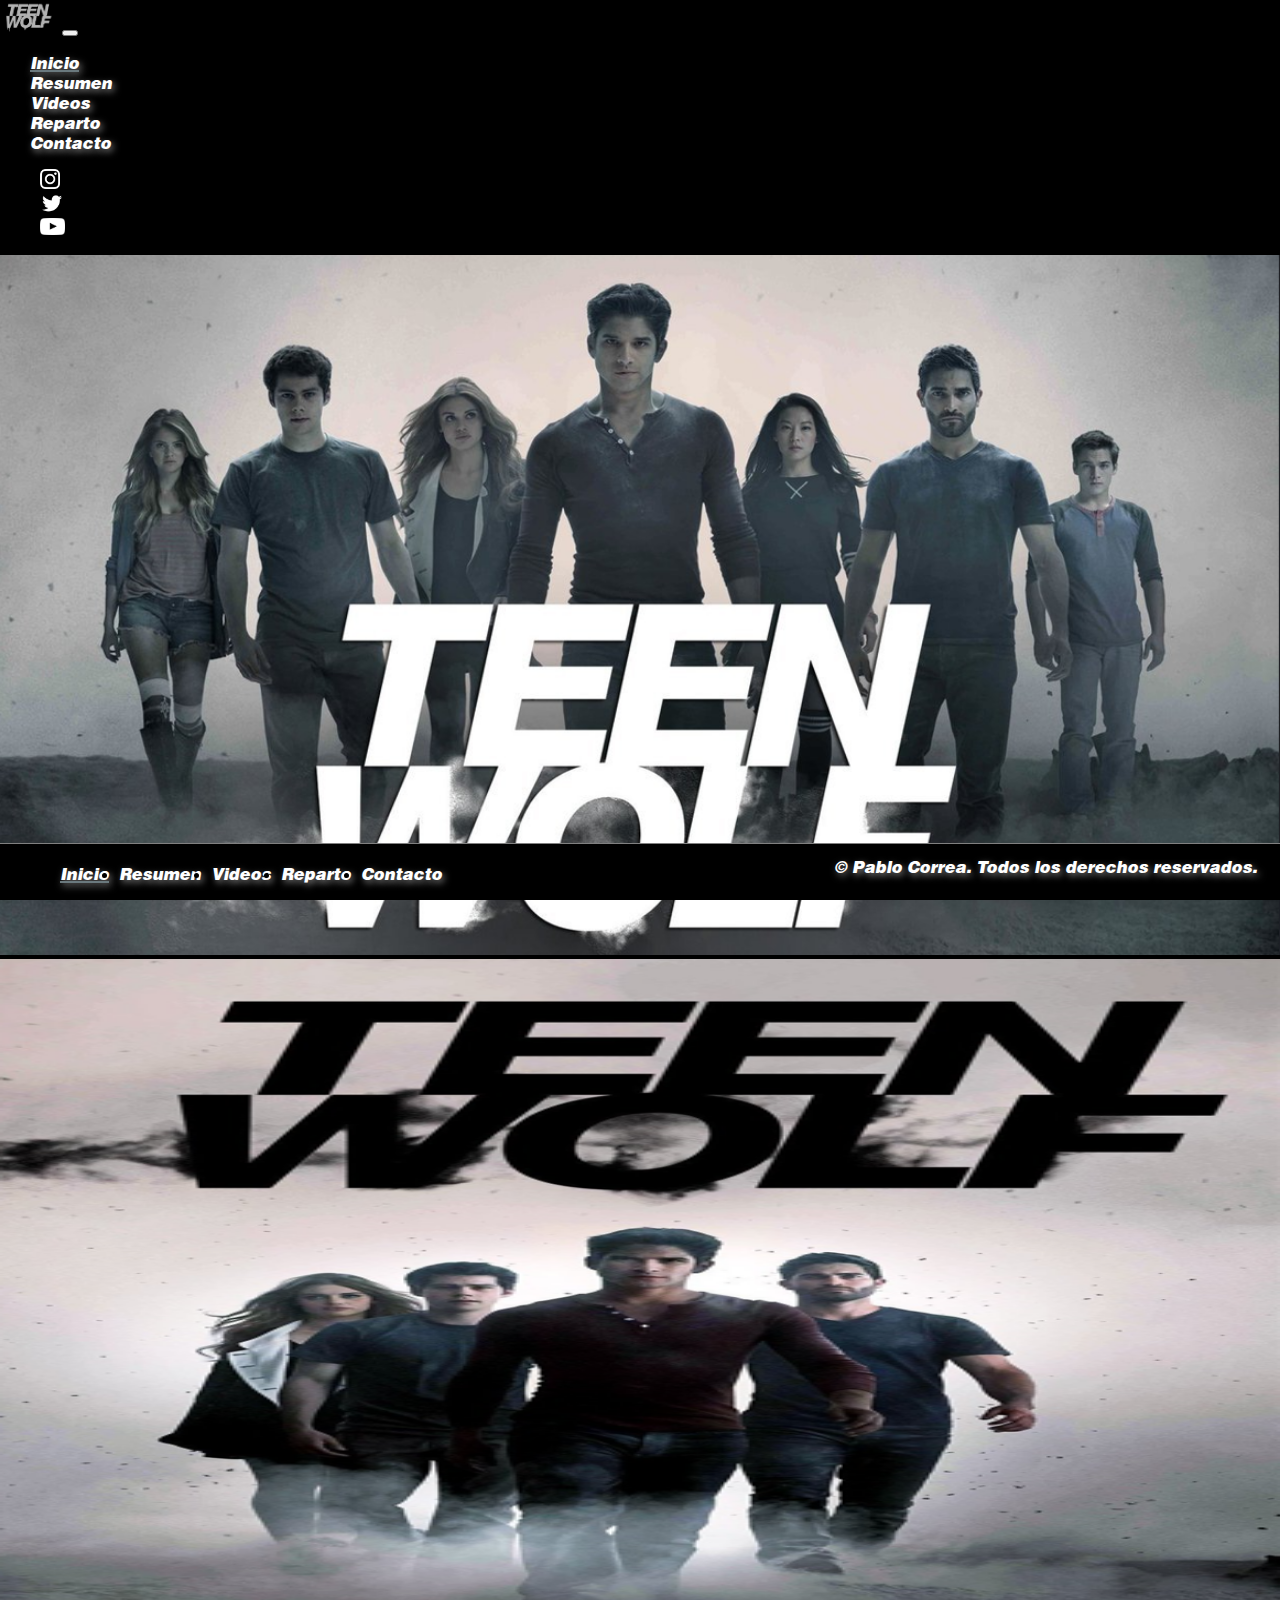
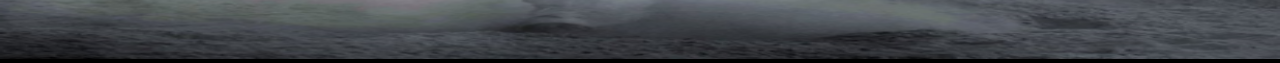
==== index.html @ 645fa4a5 "Arreglos en la imagen de index" ====
<!DOCTYPE html>
<html lang="es">
<head>
    <meta charset="UTF-8">
    <meta http-equiv="X-UA-Compatible" content="IE=edge">
    <meta name="viewport" content="width=device-width, initial-scale=1.0">
    <title>Teen Wolf | Página Oficial</title>
    <link rel="icon" type="image/png" href="./images/Teen-Wolf.png"/>
    <link href="https://cdn.jsdelivr.net/npm/bootstrap@5.3.0/dist/css/bootstrap.min.css" rel="stylesheet" integrity="sha384-9ndCyUaIbzAi2FUVXJi0CjmCapSmO7SnpJef0486qhLnuZ2cdeRhO02iuK6FUUVM" crossorigin="anonymous">
    <link rel="stylesheet" href="./styles/styles.css">
    <link rel="stylesheet" href="https://cdnjs.cloudflare.com/ajax/libs/animate.css/4.1.1/animate.min.css"/>
</head>
<body>

    <!-- Inicio del Navbar -->
    <header>
        <nav class="navbar navbar-expand-lg navbar-negro">
            <div class="container-fluid justify-content-between">
            <div class="d-flex navbar-hamburguesa">
                <a class="navbar-brand" href="#"><img class="logo-navbar" src="./images/logos/logonav.png" alt="logo con letras blancas de la serie Teen Wolf"></a>
                <button class="navbar-toggler" type="button" data-toggle="collapse" data-target=".dual-navbar">
                    <span class="navbar-toggler-icon"></span>
                </button>
            </div>
            
            <div class="collapse navbar-collapse dual-navbar d-lg-flex justify-content-lg-end">
                <ul class="navbar-nav flex-column flex-lg-row d-lg-flex navbar-espaciado">
                    <li class="nav-item me-3 me-lg-1">
                        <a class="nav-link texto-navbar nav-seleccionada" aria-current="page" href="#">Inicio</a>
                    </li>
                    <li class="nav-item me-3 me-lg-1">
                        <a class="nav-link texto-navbar" href="./secciones/resumen.html">Resumen</a>
                    </li>
                    <li class="nav-item me-3 me-lg-1">
                        <a class="nav-link texto-navbar" href="./secciones/videos.html">Videos</a>
                    </li>
                    <li class="nav-item me-3 me-lg-1">
                        <a class="nav-link texto-navbar" href="./secciones/reparto.html">Reparto</a>
                    </li>
                    <li class="nav-item me-3 me-lg-1">
                        <a class="nav-link texto-navbar" href="./secciones/contacto.html">Contacto</a>
                    </li>
                </ul>
            </div>
            
            <div class="collapse navbar-collapse dual-navbar d-lg-flex justify-content-lg-end">
                <ul style="margin-right: -7px;" class="navbar-nav just flex-row d-lg-flex">
                    <li class="nav-item me-3 me-lg-1">
                        <a target="_blank" class="nav-link red-social" href="https://www.instagram.com/teenwolf/"><img width="20px" height="20px" src="./images/logos/instagram.png" alt="Logo blanco de red social Instagram"></a>
                    </li>
                    <li style="margin-left: 2px;" class="nav-item me-3 me-lg-1">
                        <a target="_blank" class="nav-link red-social" href="https://twitter.com/MTVteenwolf"><img width="20px" height="20px" src="./images/logos/twitter.png" alt="Logo blanco de red social Twitter"></a>
                    </li>
                    <li class="nav-item me-3 me-lg-1">
                        <a target="_blank" class="nav-link red-social" href="https://www.youtube.com/@WolfWatch"><img class="logo-youtube" width="25px" height="17px" src="./images/logos/youtube.png" alt="Logo blanco de red social Youtube"></a>
                    </li>
                </ul>
            </div>  
            </div>
        </nav>
    </header>

    <main style="margin-bottom: -4px;">
        <section>
            <img class="banner-inicio d-none d-sm-flex" src="images/TeenWolfBanner.png" alt="Banner con actores principales de Teen Wolf" height="700px" width="100%">
            <img class="d-sm-none" src="images/TeenWolfBannerVertical.png" alt="Banner con actores principales de Teen Wolf" height="700px" width="100%">
        </section>
    </main>

    <footer>
        <nav class="footer-item">
            <ul class="navbar-nav flex-row d-none d-lg-flex">
                <li style="margin-left: 20px; margin-right: 10px;" class="nav-item">
                    <a class="nav-link texto-navbar nav-seleccionada" href="#">Inicio</a>
                </li>
                <li style="margin-right: 10px;" class="nav-item">
                    <a class="nav-link texto-navbar" href="./secciones/resumen.html">Resumen</a>
                </li>
                <li style="margin-right: 10px;" class="nav-item">
                    <a class="nav-link texto-navbar" href="./secciones/videos.html">Videos</a>
                </li>
                <li style="margin-right: 10px;" class="nav-item">
                    <a class="nav-link texto-navbar" href="./secciones/reparto.html">Reparto</a>
                </li>
                <li style="margin-right: 10px;" class="nav-item">
                    <a class="nav-link texto-navbar" href="./secciones/contacto.html">Contacto</a>
                </li>
            </ul>
        </nav>
        
        <p style="padding-right: 23px; margin-top: 9px;" class="texto-blanco footer-item"><em>© Pablo Correa. Todos los derechos reservados.</em></p>
    </footer>

    <script src="https://code.jquery.com/jquery-3.2.1.slim.min.js" integrity="sha384-KJ3o2DKtIkvYIK3UENzmM7KCkRr/rE9/Qpg6aAZGJwFDMVNA/GpGFF93hXpG5KkN" crossorigin="anonymous"></script>
    <script src="https://cdn.jsdelivr.net/npm/popper.js@1.12.9/dist/umd/popper.min.js" integrity="sha384-ApNbgh9B+Y1QKtv3Rn7W3mgPxhU9K/ScQsAP7hUibX39j7fakFPskvXusvfa0b4Q" crossorigin="anonymous"></script>
    <script src="https://cdn.jsdelivr.net/npm/bootstrap@4.0.0/dist/js/bootstrap.min.js" integrity="sha384-JZR6Spejh4U02d8jOt6vLEHfe/JQGiRRSQQxSfFWpi1MquVdAyjUar5+76PVCmYl" crossorigin="anonymous"></script>

</body>
</html>
---- styles/styles.css ----
@charset "UTF-8";
/* Variables */
/* Imports */
.boton-contacto {
  border: outset;
  border-color: black;
}

.boton-personaje {
  margin-top: 12px;
  background-color: white;
  border-radius: 8px;
  border: groove;
  height: 35px;
  color: black;
  font-weight: lighter;
  font-family: HelveticaBlack;
  font-size: 0.8rem;
}
.boton-personaje:hover {
  background-color: #333847;
  border-color: #000B11;
  transition: background-color 0.5s, border-color 0.5s;
}

.texto-blanco {
  color: white !important;
}

.titulo-seccion {
  font-size: 1.6rem;
  font-weight: 100;
  text-shadow: 2px 3px 20px gray;
  text-align: center;
}

.texto-centrado {
  text-align: center;
}

.texto-navbar {
  color: white;
  text-decoration: none;
  font-size: 1rem;
  text-shadow: 2px 3px 7px gray;
}
.texto-navbar:hover {
  color: #8A2BE2;
  transition: color 0.7s;
}

.titulo-temporada {
  font-size: 1.3rem;
  font-weight: 100;
  text-shadow: 2px 3px 7px gray;
  padding-top: 20px;
}

.texto-temporada {
  font-size: 1rem;
  font-family: "Gill Sans", "Gill Sans MT", Calibri, "Trebuchet MS", sans-serif;
  font-weight: 100;
}

.texto-valoracion {
  font-size: 1.1rem;
  font-weight: 100;
  text-shadow: 2px 3px 7px gray;
}

.titulo-contacto {
  font-size: 1.85rem !important;
  font-weight: 100;
  text-shadow: 2px 3px 20px gray;
  text-align: center;
  color: #107BBB;
}

.subtitulo-contacto {
  text-align: center;
  font-size: 1rem;
  margin-top: 5px;
}

.texto-contacto {
  text-align: center;
  font-size: 1rem;
  margin-top: -10px;
}

.titulo-seccion-contacto {
  font-size: 1.85rem;
  font-weight: 100;
  text-shadow: 2px 3px 20px gray;
  text-align: center;
  color: #107BBB;
  align-items: center;
}

.titulo-formulario {
  font-size: 1.5rem;
  margin-top: 0px;
  margin-bottom: 20px;
  text-shadow: 2px 3px 7px gray;
}

.texto-imagen {
  color: white;
  font-size: 1.2rem;
}

/* Mixins */
@font-face {
  font-family: HelveticaBlack;
  src: url(../fuentes/Helvetica\ .Black\ Oblique.otf);
}
body {
  margin: 0px;
  background-color: black !important;
  font-family: HelveticaBlack !important;
}

html {
  font-size: 16px;
}

/* Estilos de NavBar */
.navbar-negro {
  background-color: black;
}

.navbar-toggler-icon {
  background-image: url("data:image/svg+xml,%3csvg xmlns='http://www.w3.org/2000/svg' viewBox='0 0 30 30'%3e%3cpath stroke='white' stroke-linecap='round' stroke-miterlimit='10' stroke-width='2' d='M4 7h22M4 15h22M4 23h22'/%3e%3c/svg%3e");
}

.logo-navbar {
  width: 57px;
  margin: -12px 0px;
}
.logo-navbar:hover {
  opacity: 0.7;
  transform: rotate(360deg);
  transition: transform 0.9s;
}

.red-social:hover {
  opacity: 0.7;
  transform: rotate(360deg);
  transition: transform 1s;
}

.nav-seleccionada {
  text-decoration: underline !important;
  text-decoration-color: #6A797E !important;
  text-decoration-thickness: 2px !important;
}

/* Fin de Estilos de NavBar */
/* Estilos del Footer */
footer {
  display: flex;
  justify-content: space-between;
  border-top: 0.1px ridge gray;
  position: fixed;
  bottom: 0;
  width: 100%;
  background-color: black;
}
footer nav ul {
  display: flex;
}
footer p {
  font-weight: 100;
  text-shadow: 2px 3px 7px gray;
}

.footer-item {
  padding-top: 4px;
}

/* Fin de Estilos del Footer */
/* Estilos de Temporadas */
.estrella-valoracion {
  color: blueviolet;
  font-size: 1.9rem;
  margin-top: -10px;
}

/* Fin de Estilos de Temporadas */
/* Estilos de Contacto */
.form-contacto {
  display: flex;
  justify-content: center;
}

.form-container {
  display: flex;
  justify-content: center;
}

.formulario {
  width: 80%;
  height: 250px;
  display: flex;
  flex-direction: column;
  justify-content: center;
  align-items: center;
  background-color: white;
  border-radius: 15px;
  box-shadow: 2px 3px 7px gray;
  margin-bottom: 75px;
  margin-top: 25px;
}

.contenedor-email {
  width: 80%;
  height: 30px;
  border-radius: 15px;
  margin-bottom: 23px;
  border-color: #107BBB;
}

/* Fin de Estilos de Contacto */
/* Estilos de Reparto */
.caja-texto-imagen {
  display: none;
  position: absolute;
  top: 480px;
  left: 60px;
}

.caja-imagen-personaje {
  border-radius: 15px;
}

.imagen-personaje {
  border-radius: 20px;
}

.personajes {
  display: flex;
  margin-bottom: 15px;
  justify-content: space-around;
}

.caja-personaje {
  height: 400px;
  display: flex;
  flex-direction: column;
  justify-content: center;
  align-items: center;
  text-align: center;
  border-radius: 10px;
  background-color: #001632;
  border: 0.2px ridge white;
  box-shadow: 2px 3px 10px gray;
}

.link-personaje {
  text-decoration: none;
  color: black;
}

/* Fin de Estilos de Reparto */
.logo-youtube {
  margin-top: 1px;
}

.redes-sociales {
  float: right;
}

.caja-flex {
  display: flex;
}

.fullHeight {
  position: absolute;
  top: 0;
  bottom: 0;
}

@media screen and (max-width: 991px) {
  footer {
    justify-content: center;
  }
  .navbar-hamburguesa {
    width: 100%;
    display: flex;
    justify-content: space-between;
  }
  .navbar-espaciado {
    padding-left: 0px;
  }
  .navbar-secciones {
    padding-left: 0px;
  }
}
@media screen and (max-width: 600px) {
  html {
    font-size: 12px;
  }
  .tamaño-video {
    width: 100%;
    height: 250px;
  }
  .video-grande {
    width: 100%;
    height: 250px;
  }
  .video-centrado {
    text-align: center;
  }
}
@media screen and (min-width: 601px) and (max-width: 991px) {
  html {
    font-size: 13px;
  }
}
@media screen and (min-width: 601px) {
  .tamaño-video {
    width: 100%;
    height: 370px;
  }
}
@media screen and (min-width: 991px) {
  .video-grande {
    width: 60%;
    height: 400px;
  }
  .video-grande-centrado {
    text-align: center;
  }
  .navbar-espaciado {
    padding-left: 30px;
  }
  .navbar-secciones {
    padding-left: 52px;
  }
}

/*# sourceMappingURL=styles.css.map */
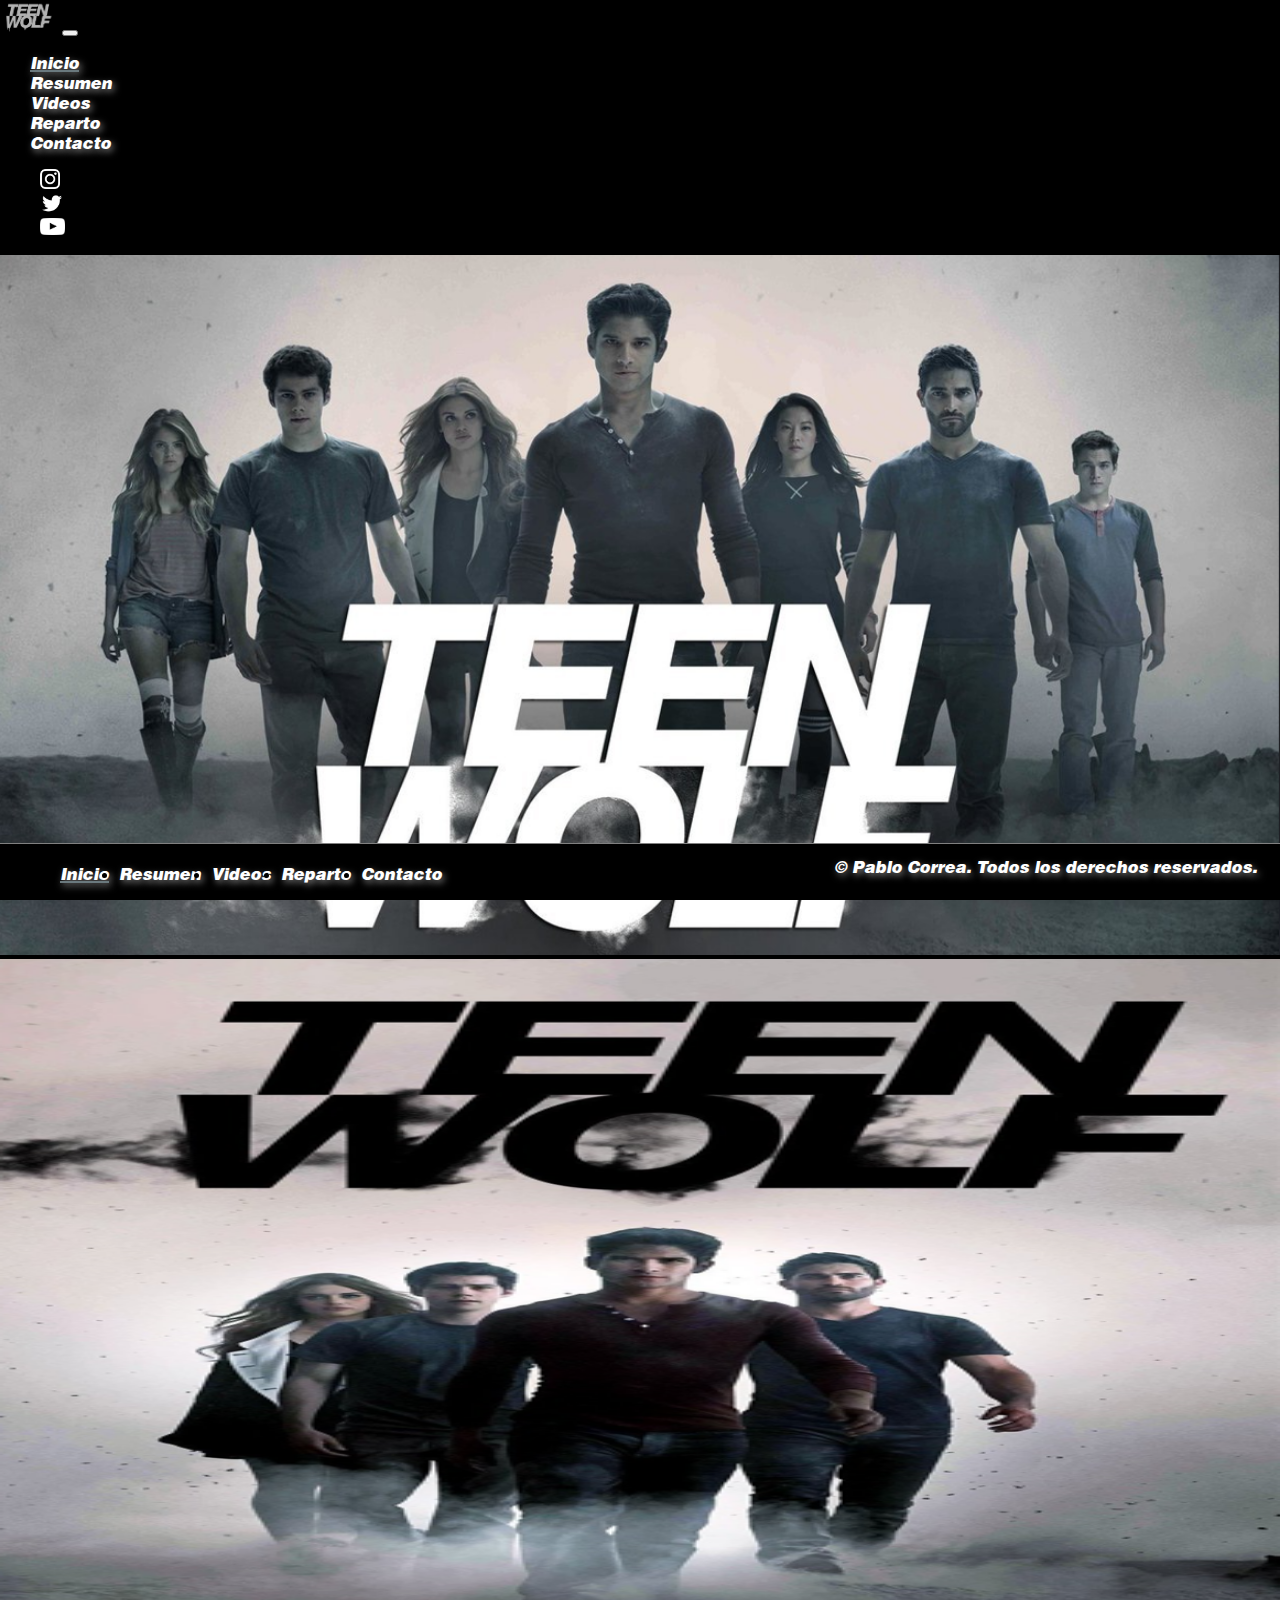
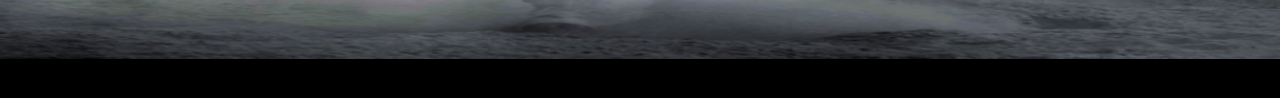
==== commit 5017d7ec: "Arreglos de la imagen index" ====
--- a/index.html
+++ b/index.html
@@ -60,7 +60,7 @@
         </nav>
     </header>
 
-    <main style="margin-bottom: -4px;">
+    <main style="margin-bottom: 35px;">
         <section>
             <img class="banner-inicio d-none d-sm-flex" src="images/TeenWolfBanner.png" alt="Banner con actores principales de Teen Wolf" height="700px" width="100%">
             <img class="d-sm-none" src="images/TeenWolfBannerVertical.png" alt="Banner con actores principales de Teen Wolf" height="700px" width="100%">
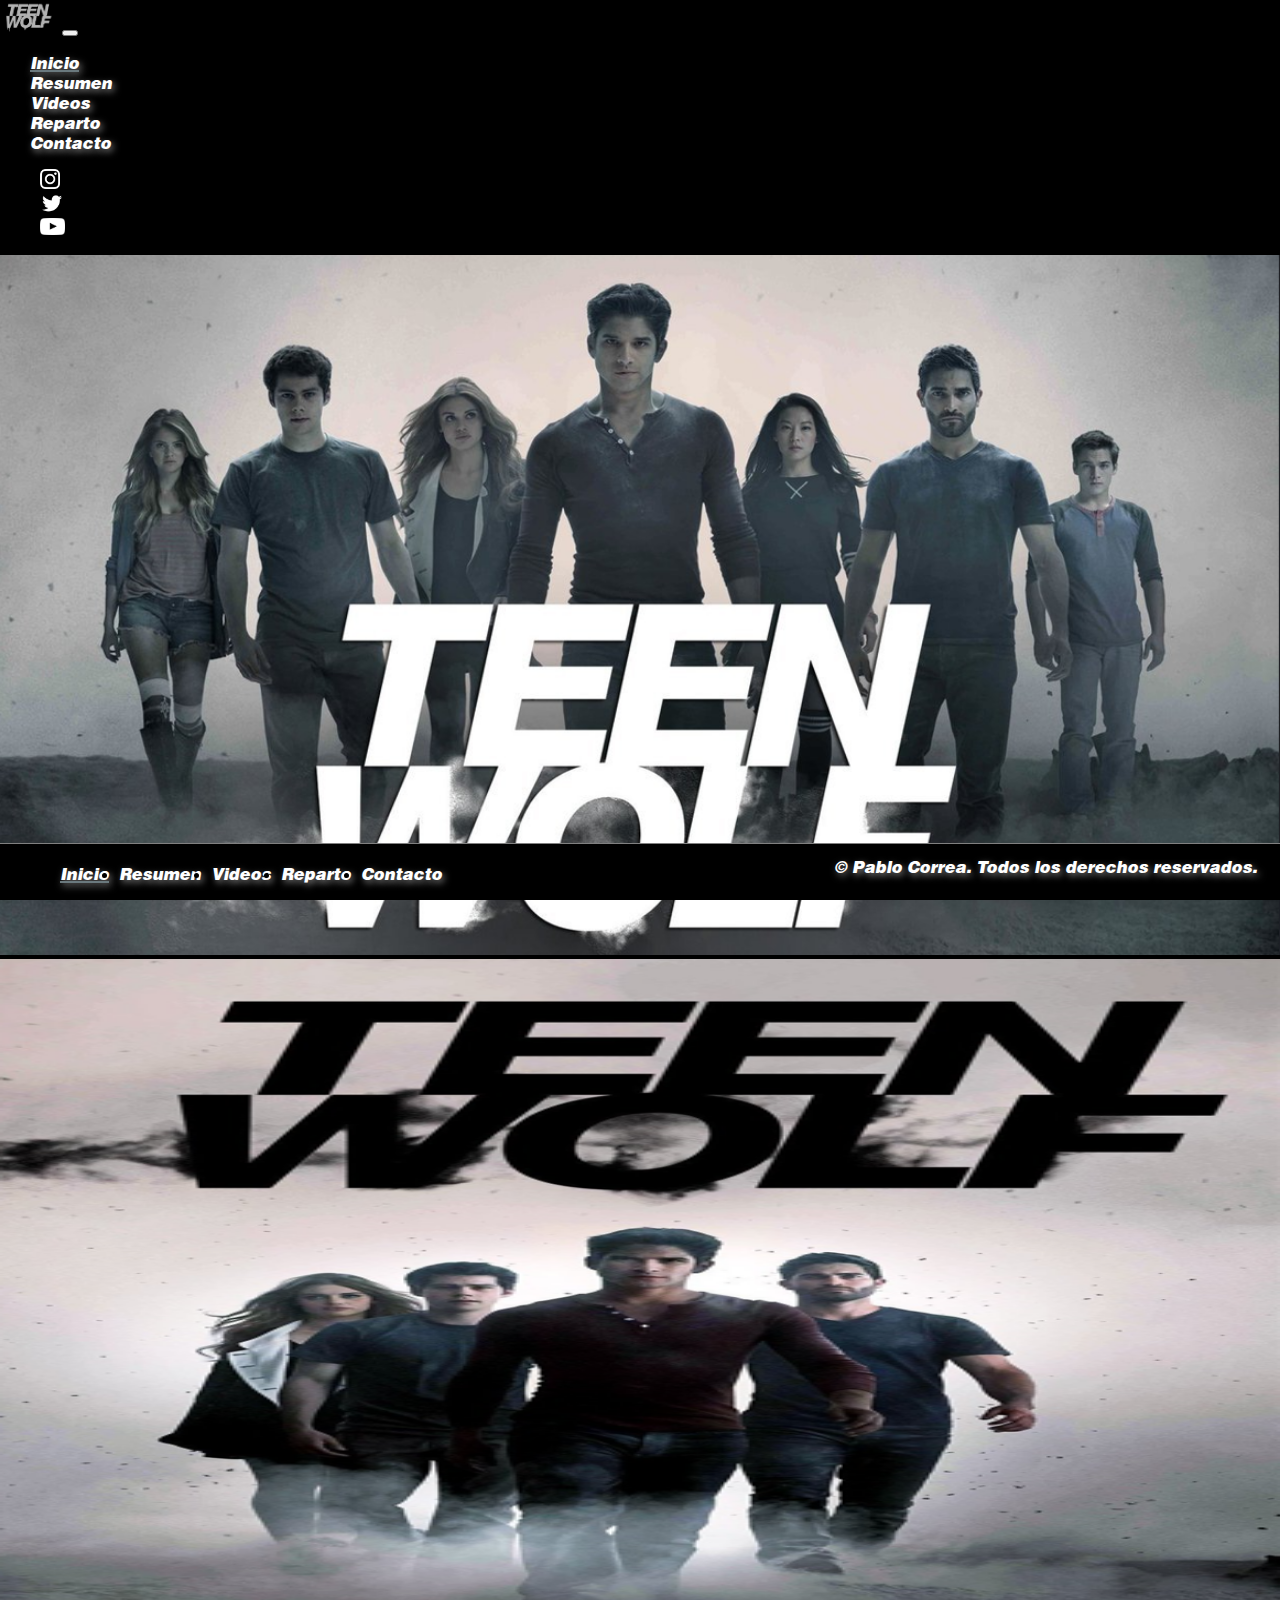
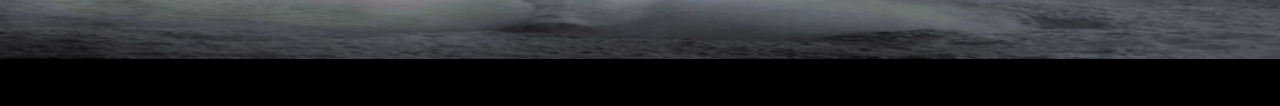
==== commit 50cf6c9a: "ultimos arreglos" ====
--- a/index.html
+++ b/index.html
@@ -60,7 +60,7 @@
         </nav>
     </header>
 
-    <main style="margin-bottom: 35px;">
+    <main style="margin-bottom: 43px;">
         <section>
             <img class="banner-inicio d-none d-sm-flex" src="images/TeenWolfBanner.png" alt="Banner con actores principales de Teen Wolf" height="700px" width="100%">
             <img class="d-sm-none" src="images/TeenWolfBannerVertical.png" alt="Banner con actores principales de Teen Wolf" height="700px" width="100%">
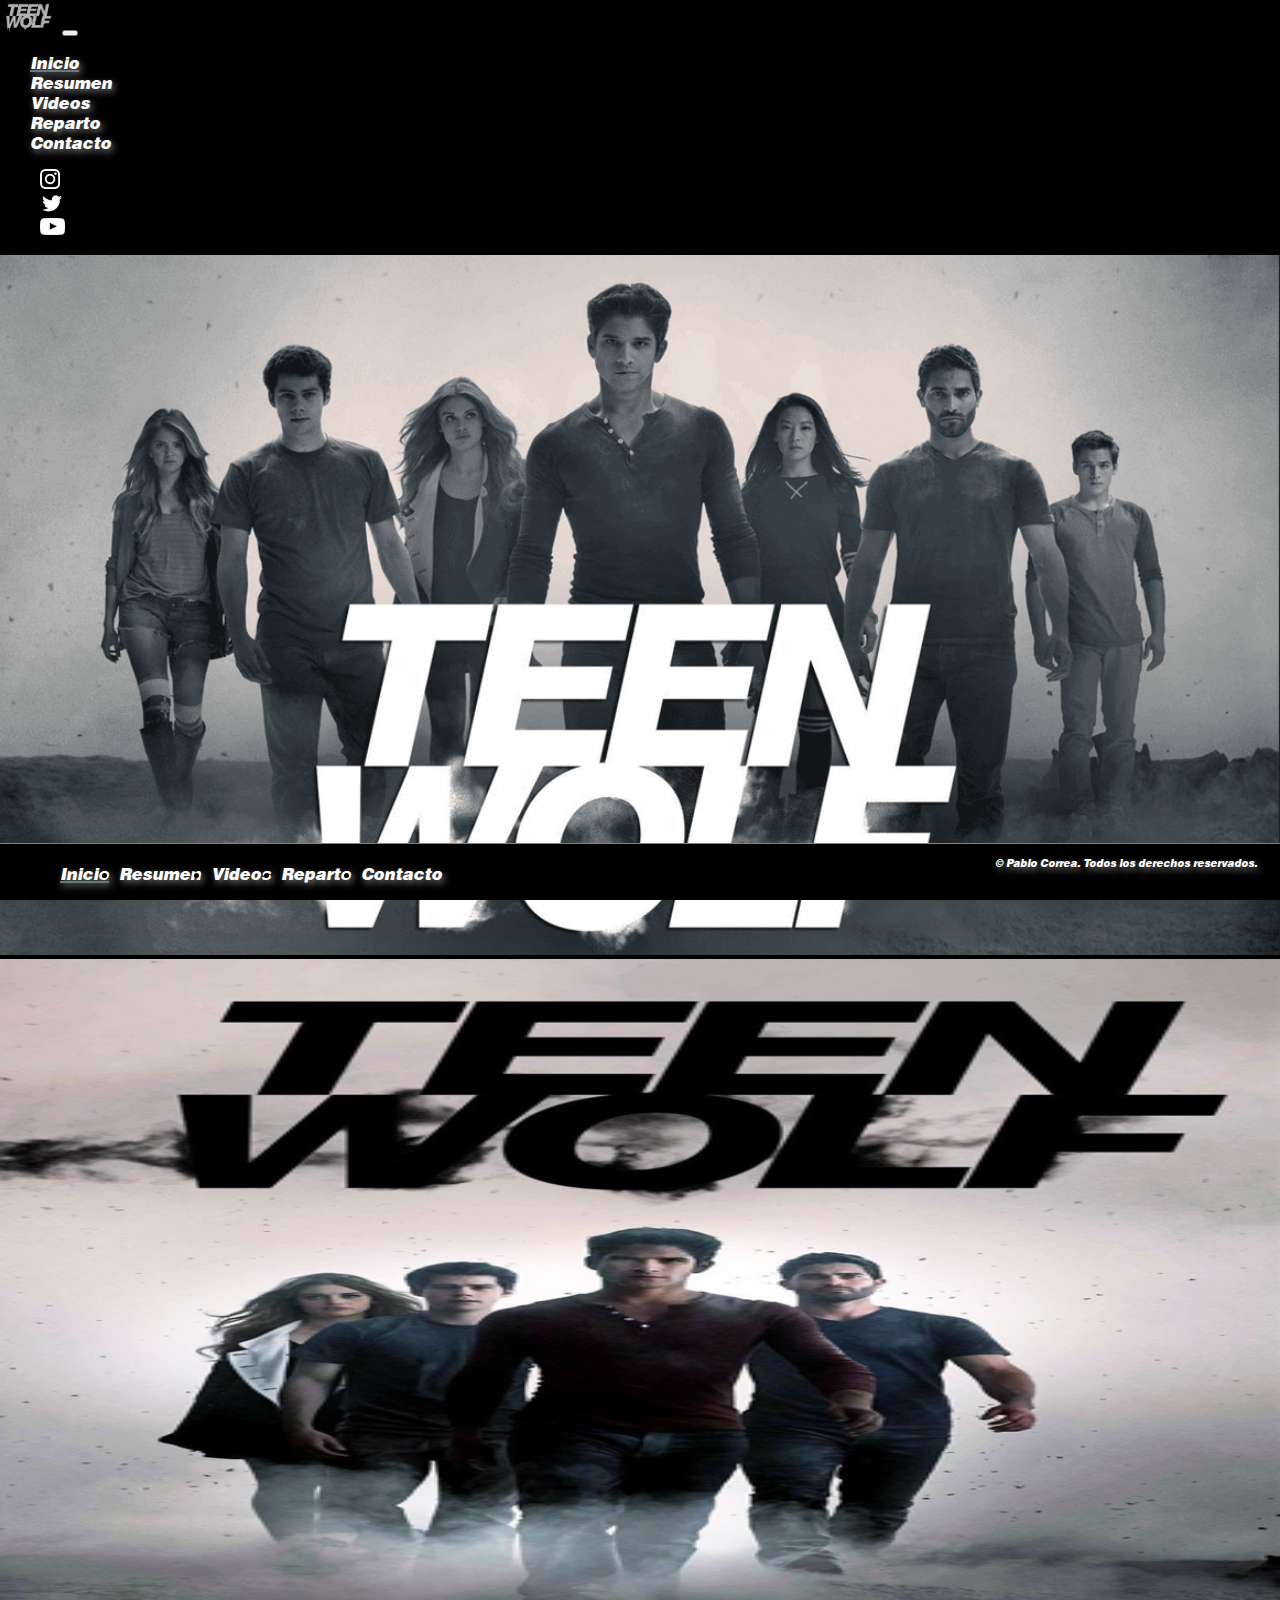
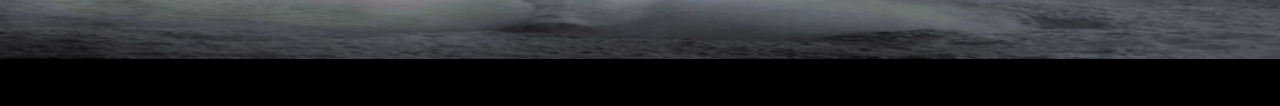
==== commit f8ff08fc: "tamaño letra mobile" ====
--- a/index.html
+++ b/index.html
@@ -4,7 +4,9 @@
     <meta charset="UTF-8">
     <meta http-equiv="X-UA-Compatible" content="IE=edge">
     <meta name="viewport" content="width=device-width, initial-scale=1.0">
-    <title>Teen Wolf | Página Oficial</title>
+    <meta name="description" content="Página oficial de la serie llamada Teen Wolf estrenada el 5 de junio de 2011. Serie dedicada a los amantes de la fantasía y las historias de hombres lobo. Ingresa en la historia fascinante de Scott McCall, un adolescente que cambia su vida por completo.">
+    <meta name="keywords" content="TeenWolf, WereWolf, Fantasía, Ficción, Serie, Suspenso, Acción, Poderes, Sobrenatural, Adolescentes, Cazadores, Transformación, Mitología, Manada, Romance, Mordida, Aventura, Magia, Lucha, Supervivencia">
+    <title>Teen Wolf | Página oficial de la serie</title>
     <link rel="icon" type="image/png" href="./images/Teen-Wolf.png"/>
     <link href="https://cdn.jsdelivr.net/npm/bootstrap@5.3.0/dist/css/bootstrap.min.css" rel="stylesheet" integrity="sha384-9ndCyUaIbzAi2FUVXJi0CjmCapSmO7SnpJef0486qhLnuZ2cdeRhO02iuK6FUUVM" crossorigin="anonymous">
     <link rel="stylesheet" href="./styles/styles.css">
@@ -88,7 +90,7 @@
             </ul>
         </nav>
         
-        <p style="padding-right: 23px; margin-top: 9px;" class="texto-blanco footer-item"><em>© Pablo Correa. Todos los derechos reservados.</em></p>
+        <p style="font-size: 10px; padding-right: 23px; margin-top: 9px;" class="texto-blanco footer-item"><em>© Pablo Correa. Todos los derechos reservados.</em></p>
     </footer>
 
     <script src="https://code.jquery.com/jquery-3.2.1.slim.min.js" integrity="sha384-KJ3o2DKtIkvYIK3UENzmM7KCkRr/rE9/Qpg6aAZGJwFDMVNA/GpGFF93hXpG5KkN" crossorigin="anonymous"></script>
--- a/styles/styles.css
+++ b/styles/styles.css
@@ -1,9 +1,49 @@
 @charset "UTF-8";
-/* Variables */
+/* Mixins */
 /* Imports */
+/* Variables */ /* Estilos de NavBar */
+.navbar-negro {
+  background-color: black;
+}
+
+.navbar-toggler-icon {
+  background-image: url("data:image/svg+xml,%3csvg xmlns='http://www.w3.org/2000/svg' viewBox='0 0 30 30'%3e%3cpath stroke='white' stroke-linecap='round' stroke-miterlimit='10' stroke-width='2' d='M4 7h22M4 15h22M4 23h22'/%3e%3c/svg%3e");
+}
+
+.logo-navbar {
+  width: 57px;
+  margin: -12px 0px;
+}
+.logo-navbar:hover {
+  opacity: 0.7;
+  transform: rotate(360deg);
+  transition: transform 0.9s;
+}
+
+.red-social:hover {
+  opacity: 0.7;
+  transform: rotate(360deg);
+  transition: transform 1s;
+}
+
+.nav-seleccionada {
+  text-decoration: underline !important;
+  text-decoration-color: #6A797E !important;
+  text-decoration-thickness: 2px !important;
+}
+
+/* Fin de Estilos de NavBar */
 .boton-contacto {
   border: outset;
   border-color: black;
+}
+.boton-contacto:hover {
+  transform: scale(1.05);
+  transition: transform 0.5s;
+}
+.boton-contacto:not(:hover) {
+  transform: scale(1);
+  transition: transform 0.5s;
 }
 
 .boton-personaje {
@@ -20,7 +60,12 @@
 .boton-personaje:hover {
   background-color: #333847;
   border-color: #000B11;
-  transition: background-color 0.5s, border-color 0.5s;
+  transform: scale(1.09);
+  transition: background-color 0.5s, border-color 0.5s, transform 0.5s;
+}
+.boton-personaje:not(:hover) {
+  transform: scale(1);
+  transition: transform 0.5s;
 }
 
 .texto-blanco {
@@ -46,7 +91,13 @@
 }
 .texto-navbar:hover {
   color: #8A2BE2;
-  transition: color 0.7s;
+  transform: scale(1.15);
+  transition: color 0.5s, transform 0.5s;
+}
+.texto-navbar:not(:hover) {
+  color: white;
+  transform: scale(1);
+  transition: color 0.5s, transform 0.5s;
 }
 
 .titulo-temporada {
@@ -109,84 +160,14 @@
   font-size: 1.2rem;
 }
 
-/* Mixins */
-@font-face {
-  font-family: HelveticaBlack;
-  src: url(../fuentes/Helvetica\ .Black\ Oblique.otf);
-}
-body {
-  margin: 0px;
-  background-color: black !important;
-  font-family: HelveticaBlack !important;
-}
-
-html {
-  font-size: 16px;
-}
-
-/* Estilos de NavBar */
-.navbar-negro {
-  background-color: black;
-}
-
-.navbar-toggler-icon {
-  background-image: url("data:image/svg+xml,%3csvg xmlns='http://www.w3.org/2000/svg' viewBox='0 0 30 30'%3e%3cpath stroke='white' stroke-linecap='round' stroke-miterlimit='10' stroke-width='2' d='M4 7h22M4 15h22M4 23h22'/%3e%3c/svg%3e");
-}
-
-.logo-navbar {
-  width: 57px;
-  margin: -12px 0px;
-}
-.logo-navbar:hover {
-  opacity: 0.7;
-  transform: rotate(360deg);
-  transition: transform 0.9s;
-}
-
-.red-social:hover {
-  opacity: 0.7;
-  transform: rotate(360deg);
-  transition: transform 1s;
-}
-
-.nav-seleccionada {
-  text-decoration: underline !important;
-  text-decoration-color: #6A797E !important;
-  text-decoration-thickness: 2px !important;
-}
-
-/* Fin de Estilos de NavBar */
-/* Estilos del Footer */
-footer {
-  display: flex;
-  justify-content: space-between;
-  border-top: 0.1px ridge gray;
-  position: fixed;
-  bottom: 0;
-  width: 100%;
-  background-color: black;
-}
-footer nav ul {
-  display: flex;
-}
-footer p {
-  font-weight: 100;
-  text-shadow: 2px 3px 7px gray;
-}
-
-.footer-item {
-  padding-top: 4px;
-}
-
-/* Fin de Estilos del Footer */
-/* Estilos de Temporadas */
+/* Estilos de Resumen */
 .estrella-valoracion {
   color: blueviolet;
   font-size: 1.9rem;
   margin-top: -10px;
 }
 
-/* Fin de Estilos de Temporadas */
+/* Fin de Estilos de Resumen */
 /* Estilos de Contacto */
 .form-contacto {
   display: flex;
@@ -262,6 +243,43 @@
 }
 
 /* Fin de Estilos de Reparto */
+@font-face {
+  font-family: HelveticaBlack;
+  src: url(../fuentes/Helvetica\ .Black\ Oblique.otf);
+}
+body {
+  margin: 0px;
+  background-color: black !important;
+  font-family: HelveticaBlack !important;
+}
+
+html {
+  font-size: 16px;
+}
+
+/* Estilos del Footer */
+footer {
+  display: flex;
+  justify-content: space-between;
+  border-top: 0.1px ridge gray;
+  position: fixed;
+  bottom: 0;
+  width: 100%;
+  background-color: black;
+}
+footer nav ul {
+  display: flex;
+}
+footer p {
+  font-weight: 100;
+  text-shadow: 2px 3px 7px gray;
+}
+
+.footer-item {
+  padding-top: 4px;
+}
+
+/* Fin de Estilos del Footer */
 .logo-youtube {
   margin-top: 1px;
 }
@@ -298,7 +316,7 @@
 }
 @media screen and (max-width: 600px) {
   html {
-    font-size: 12px;
+    font-size: 13px;
   }
   .tamaño-video {
     width: 100%;
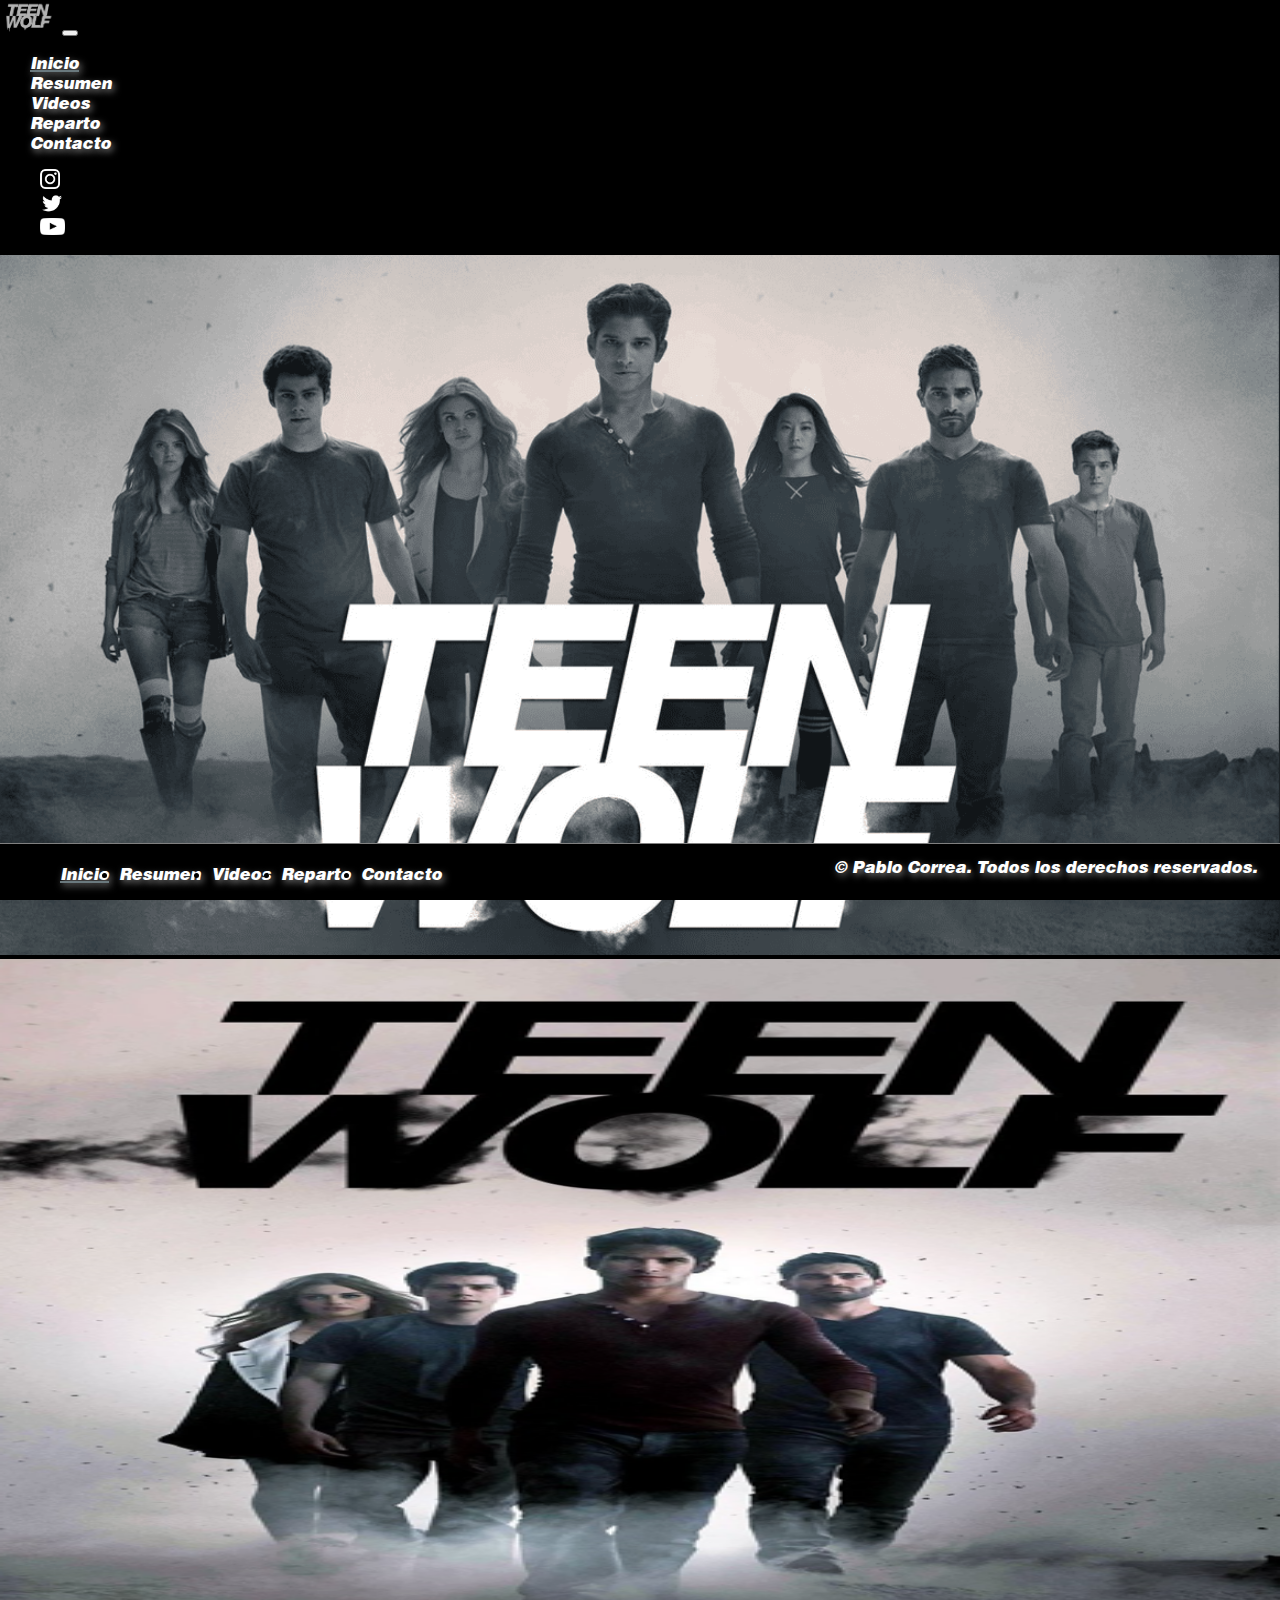
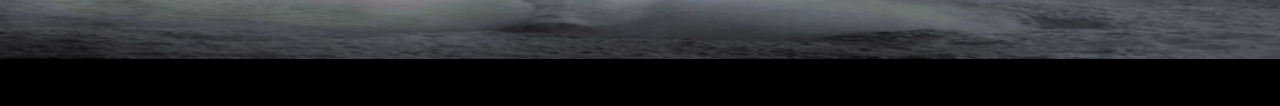
==== commit f03048df: "arreglo" ====
--- a/index.html
+++ b/index.html
@@ -90,7 +90,7 @@
             </ul>
         </nav>
         
-        <p style="font-size: 10px; padding-right: 23px; margin-top: 9px;" class="texto-blanco footer-item"><em>© Pablo Correa. Todos los derechos reservados.</em></p>
+        <p style="padding-right: 23px; margin-top: 9px;" class="texto-blanco footer-item"><em>© Pablo Correa. Todos los derechos reservados.</em></p>
     </footer>
 
     <script src="https://code.jquery.com/jquery-3.2.1.slim.min.js" integrity="sha384-KJ3o2DKtIkvYIK3UENzmM7KCkRr/rE9/Qpg6aAZGJwFDMVNA/GpGFF93hXpG5KkN" crossorigin="anonymous"></script>
--- a/styles/styles.css
+++ b/styles/styles.css
@@ -329,6 +329,9 @@
   .video-centrado {
     text-align: center;
   }
+  .footer-item {
+    font-size: 10px;
+  }
 }
 @media screen and (min-width: 601px) and (max-width: 991px) {
   html {
